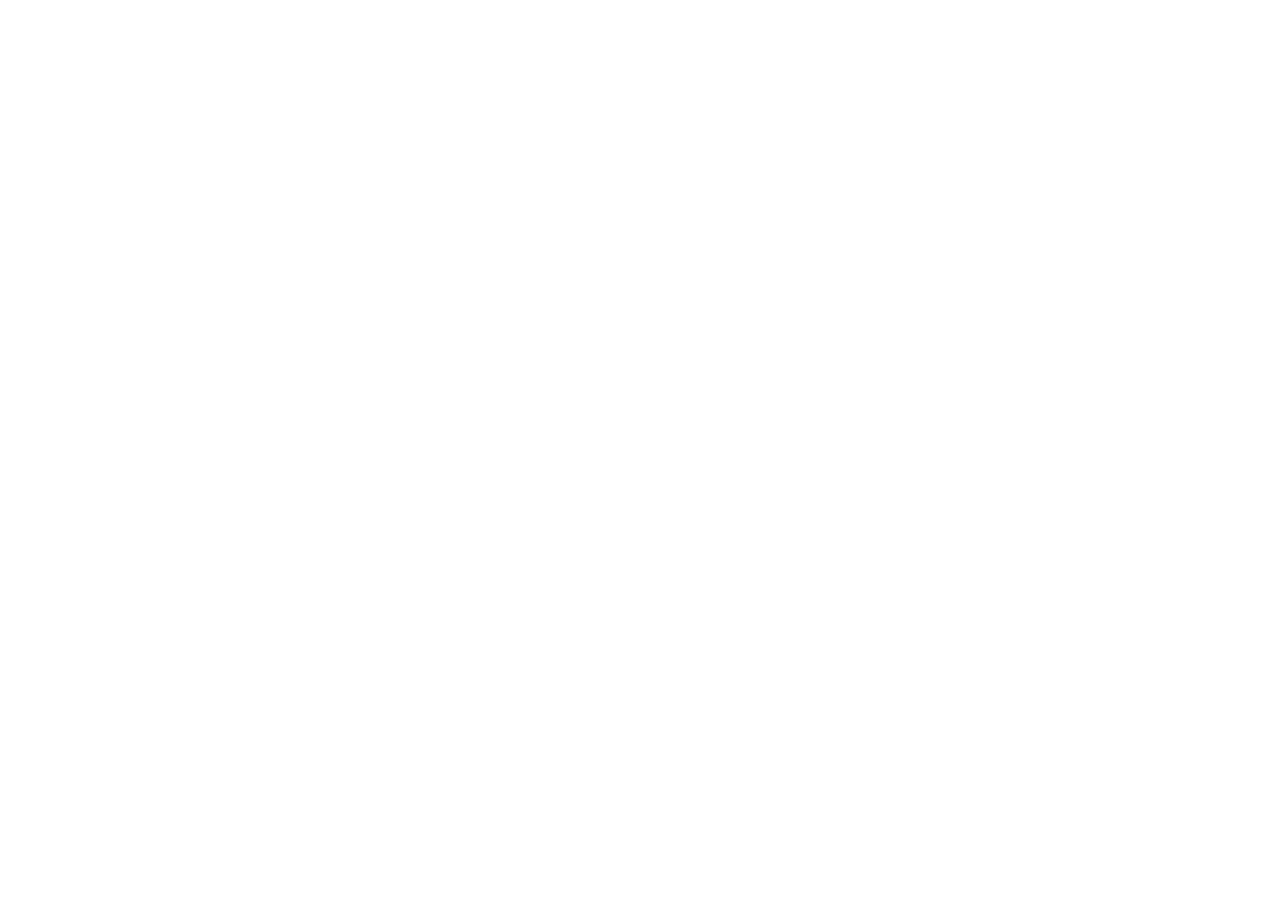
==== 03-lection1/01-button/index.html @ 752b7b1a "Added task Кнопка" ====
<!DOCTYPE html>
<!-- Страница с кнопкой -->
<html lang="ru">
    <head>
        <link rel="stylesheet" href="../../assets/css/main.css">
        <link rel="stylesheet" href="./button.css">
    </head>
    <body>

    </body>
</html>
---- assets/css/main.css ----
@import '../fonts/fonts.css';
@import '../../node_modules/normalize.css/normalize.css';
@import '../../components/content/content.css';
@import '../../components/footer/footer.css';
@import '../../components/header/header.css';
@import '../../components/page/page.css';

:root {
  --white: #ffffff;
  --black: #212429;
  --pink: #f784ad;
  --purple: #7048e8;
  --blue: #374fc7;
  --red: #f03d3e;
  --grey-1: #f8f9fa;
  --grey-2: #dde2e5;
  --grey-3: #acb5bd;
  --grey-4: #495057;
  --bgmain: #f9fafc;

  --error: var(--red);
  --success: var(--blue);

  --primary: var(--blue);
  --secondary: var(--purple);
}

* {
  font-family: 'Inter', sans-serif;
}
---- 03-lection1/01-button/button.css ----
/* Стилизация кнопки */
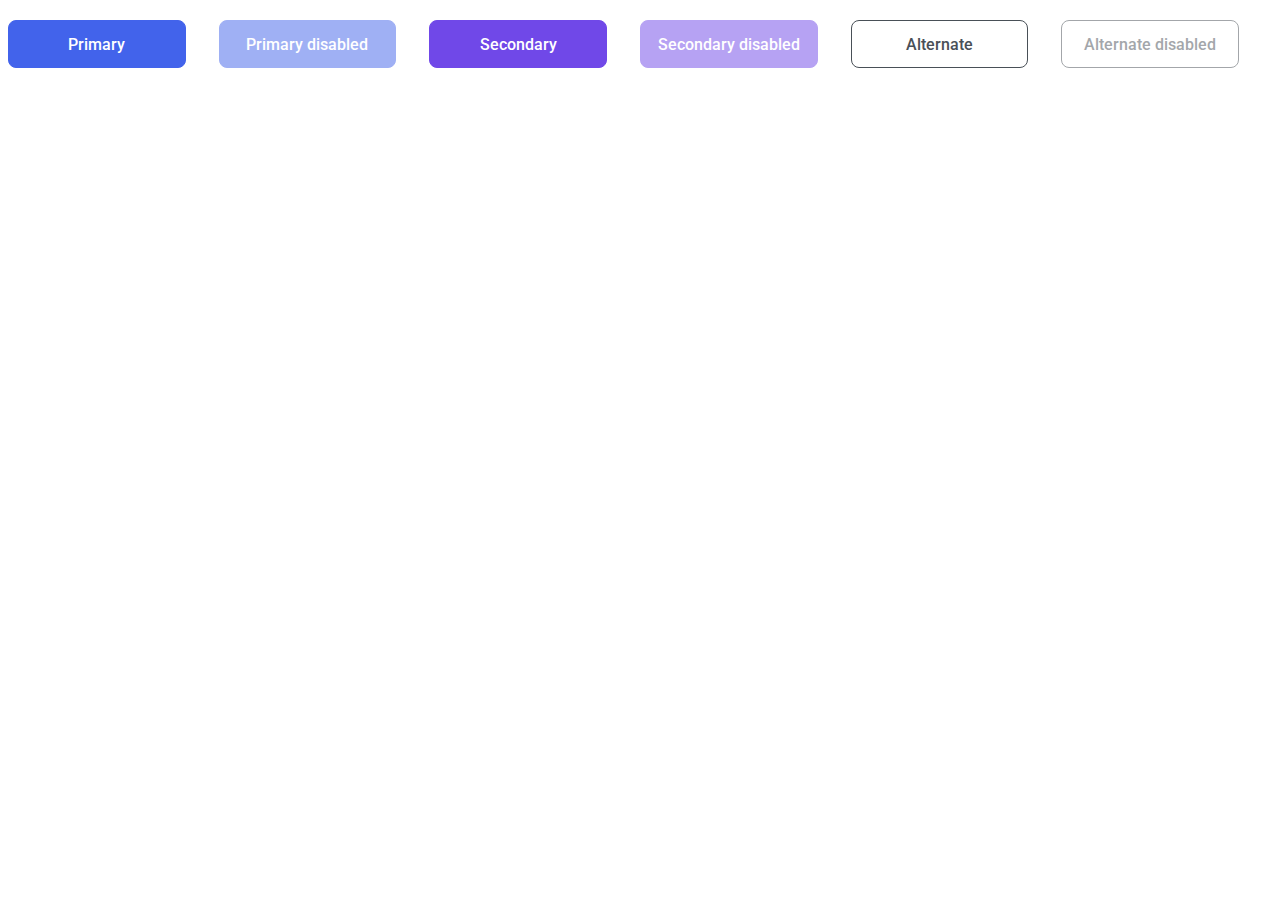
==== commit 732d2552: "lecture first: create buttons" ====
--- a/03-lection1/01-button/index.html
+++ b/03-lection1/01-button/index.html
@@ -1,11 +1,28 @@
 <!DOCTYPE html>
 <!-- Страница с кнопкой -->
 <html lang="ru">
-    <head>
-        <link rel="stylesheet" href="../../assets/css/main.css">
-        <link rel="stylesheet" href="./button.css">
-    </head>
-    <body>
-
-    </body>
+  <head>
+    <link rel="stylesheet" href="../../assets/css/main.css" />
+    <link rel="stylesheet" href="./button.css" />
+  </head>
+  <body>
+    <div buttons class="buttons">
+      <button class="buttons__btn buttons__primary">Primary</button>
+      <button class="buttons__btn buttons__primary buttons__primary_disabled">
+        Primary disabled
+      </button>
+      <button class="buttons__btn buttons__secondary">Secondary</button>
+      <button
+        class="buttons__btn buttons__secondary buttons__secondary_disabled"
+      >
+        Secondary disabled
+      </button>
+      <button class="buttons__btn buttons__alternate">Alternate</button>
+      <button
+        class="buttons__btn buttons__alternate buttons__alternate_disabled"
+      >
+        Alternate disabled
+      </button>
+    </div>
+  </body>
 </html>
--- a/03-lection1/01-button/button.css
+++ b/03-lection1/01-button/button.css
@@ -1 +1,83 @@
 /* Стилизация кнопки */
+.buttons {
+  margin-top: 20px;
+  margin-bottom: 20px;
+  display: flex;
+  justify-content: center;
+}
+.buttons__btn {
+  display: flex;
+  align-items: center;
+  justify-content: center;
+  width: 189px;
+  height: 48px;
+  border-radius: 8px;
+  padding: 15px 0px 14px 0px;
+  margin-right: 33px;
+  font-family: 'Roboto', sans-serif;
+  font-style: normal;
+  font-weight: 500;
+  font-size: 16px;
+  line-height: 19px;
+}
+.buttons__primary {
+  background: #4263eb;
+  color: #ffffff;
+  border: 1px solid #4263eb;
+  transition: background-color 1s;
+}
+.buttons__primary:hover,
+.buttons__primary:active,
+.buttons__primary:focus {
+  background: #2342c0;
+  border: 1px solid #2342c0;
+  cursor: pointer;
+}
+.buttons__primary_disabled {
+  opacity: 0.5;
+}
+.buttons__primary_disabled:hover {
+  background: #4263eb;
+  border: 1px solid #4263eb;
+  cursor: not-allowed;
+}
+.buttons__secondary {
+  background: #7048e8;
+  color: #ffffff;
+  border: 1px solid #7048e8;
+  transition: background-color 1s;
+}
+.buttons__secondary:hover,
+.buttons__secondary:active,
+.buttons__secondary:focus {
+  background: #5028c6;
+  border: 1px solid #5028c6;
+  cursor: pointer;
+}
+.buttons__secondary_disabled {
+  opacity: 0.5;
+}
+.buttons__secondary_disabled:hover {
+  background: #7048e8;
+  border: 1px solid #7048e8;
+  cursor: not-allowed;
+}
+.buttons__alternate {
+  background: #ffffff;
+  color: #495057;
+  border: 1px solid #495057;
+  transition: background-color 1s;
+}
+.buttons__alternate:hover,
+.buttons__alternate:active,
+.buttons__alternate:focus {
+  border: 1px solid #212429;
+  cursor: pointer;
+}
+.buttons__alternate_disabled {
+  opacity: 0.5;
+}
+.buttons__alternate_disabled:hover {
+  border: 1px solid #495057;
+  cursor: not-allowed;
+}
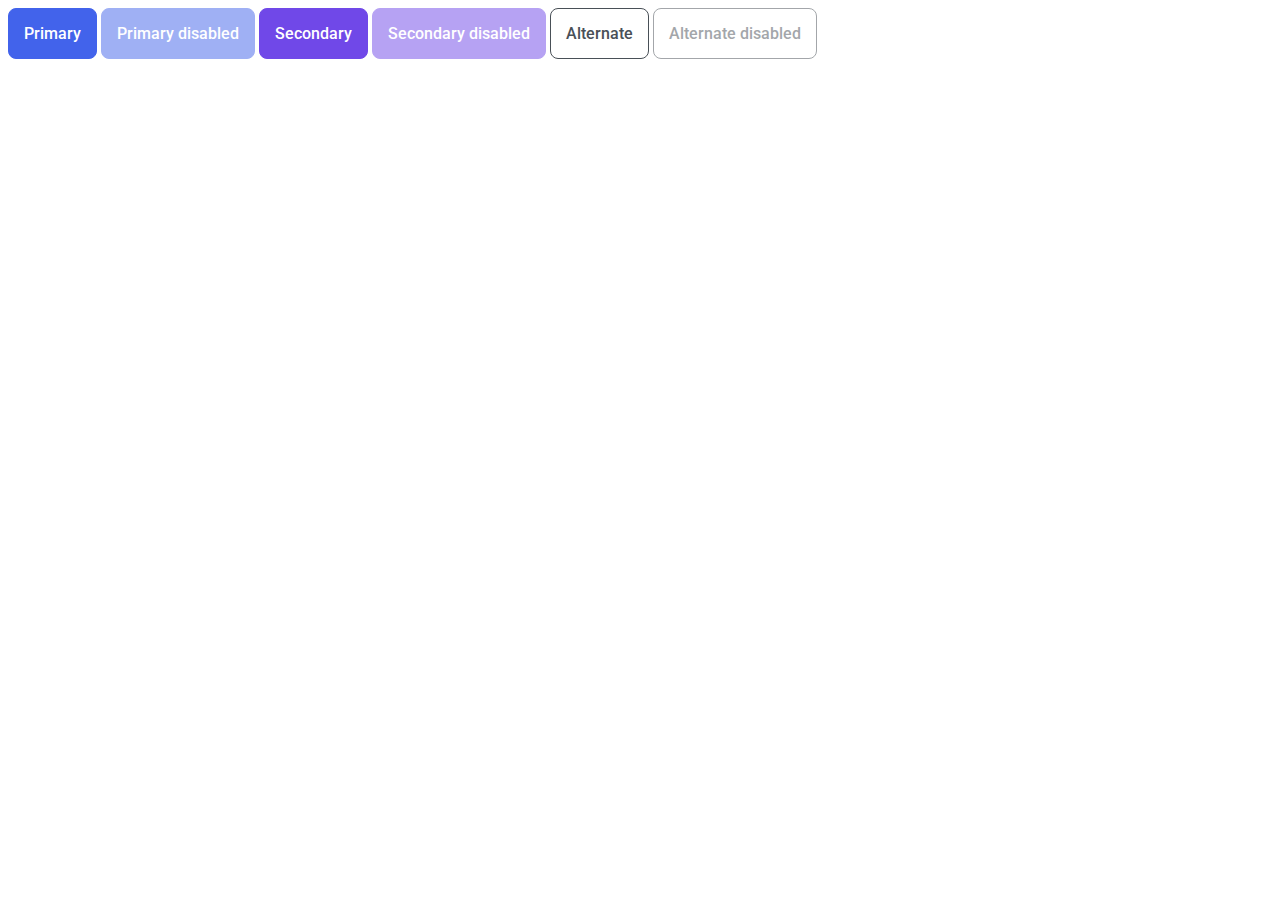
==== commit cc4844b8: "Внесены изменения." ====
--- a/03-lection1/01-button/index.html
+++ b/03-lection1/01-button/index.html
@@ -6,23 +6,11 @@
     <link rel="stylesheet" href="./button.css" />
   </head>
   <body>
-    <div buttons class="buttons">
-      <button class="buttons__btn buttons__primary">Primary</button>
-      <button class="buttons__btn buttons__primary buttons__primary_disabled">
-        Primary disabled
-      </button>
-      <button class="buttons__btn buttons__secondary">Secondary</button>
-      <button
-        class="buttons__btn buttons__secondary buttons__secondary_disabled"
-      >
-        Secondary disabled
-      </button>
-      <button class="buttons__btn buttons__alternate">Alternate</button>
-      <button
-        class="buttons__btn buttons__alternate buttons__alternate_disabled"
-      >
-        Alternate disabled
-      </button>
-    </div>
+    <button class="button button_primary">Primary</button>
+    <button disabled class="button button_primary">Primary disabled</button>
+    <button class="button button_secondary">Secondary</button>
+    <button disabled class="button button_secondary">Secondary disabled</button>
+    <button class="button button_alternate">Alternate</button>
+    <button disabled class="button button_alternate">Alternate disabled</button>
   </body>
 </html>
--- a/assets/css/main.css
+++ b/assets/css/main.css
@@ -1,22 +1,20 @@
 @import '../fonts/fonts.css';
 @import '../../node_modules/normalize.css/normalize.css';
-@import '../../components/content/content.css';
-@import '../../components/footer/footer.css';
-@import '../../components/header/header.css';
-@import '../../components/page/page.css';
 
 :root {
   --white: #ffffff;
   --black: #212429;
   --pink: #f784ad;
   --purple: #7048e8;
+  --purple-2: #5028c6;
   --blue: #374fc7;
+  --blue-2: #4263eb;
+  --blue-3: #2342c0;
   --red: #f03d3e;
   --grey-1: #f8f9fa;
   --grey-2: #dde2e5;
   --grey-3: #acb5bd;
   --grey-4: #495057;
-  --bgmain: #f9fafc;
 
   --error: var(--red);
   --success: var(--blue);
@@ -26,5 +24,5 @@
 }
 
 * {
-  font-family: 'Inter', sans-serif;
+  font-family: 'Roboto', sans-serif;
 }
--- a/03-lection1/01-button/button.css
+++ b/03-lection1/01-button/button.css
@@ -1,83 +1,48 @@
 /* Стилизация кнопки */
-.buttons {
-  margin-top: 20px;
-  margin-bottom: 20px;
-  display: flex;
-  justify-content: center;
-}
-.buttons__btn {
-  display: flex;
-  align-items: center;
-  justify-content: center;
-  width: 189px;
-  height: 48px;
+.button {
+  padding: 15px;
   border-radius: 8px;
-  padding: 15px 0px 14px 0px;
-  margin-right: 33px;
   font-family: 'Roboto', sans-serif;
-  font-style: normal;
   font-weight: 500;
   font-size: 16px;
   line-height: 19px;
 }
-.buttons__primary {
-  background: #4263eb;
-  color: #ffffff;
-  border: 1px solid #4263eb;
-  transition: background-color 1s;
+.button_primary {
+  background: var(--blue-2);
+  color: var(--white);
+  border: 1px solid var(--blue-2);
 }
-.buttons__primary:hover,
-.buttons__primary:active,
-.buttons__primary:focus {
-  background: #2342c0;
-  border: 1px solid #2342c0;
+.button_primary:hover,
+.button_primary:active,
+.button_primary:focus {
+  background: var(--blue-3);
+  border: 1px solid var(--blue-3);
   cursor: pointer;
 }
-.buttons__primary_disabled {
-  opacity: 0.5;
+.button_secondary {
+  background: var(--purple);
+  color: var(--white);
+  border: 1px solid var(--purple);
 }
-.buttons__primary_disabled:hover {
-  background: #4263eb;
-  border: 1px solid #4263eb;
-  cursor: not-allowed;
-}
-.buttons__secondary {
-  background: #7048e8;
-  color: #ffffff;
-  border: 1px solid #7048e8;
-  transition: background-color 1s;
-}
-.buttons__secondary:hover,
-.buttons__secondary:active,
-.buttons__secondary:focus {
-  background: #5028c6;
-  border: 1px solid #5028c6;
+.button_secondary:hover,
+.button_secondary:active,
+.button_secondary:focus {
+  background: var(--purple-2);
+  border: 1px solid var(--purple-2);
   cursor: pointer;
 }
-.buttons__secondary_disabled {
-  opacity: 0.5;
+.button_alternate {
+  background: var(--white);
+  color: var(--grey-4);
+  border: 1px solid var(--grey-4);
 }
-.buttons__secondary_disabled:hover {
-  background: #7048e8;
-  border: 1px solid #7048e8;
-  cursor: not-allowed;
-}
-.buttons__alternate {
-  background: #ffffff;
-  color: #495057;
-  border: 1px solid #495057;
-  transition: background-color 1s;
-}
-.buttons__alternate:hover,
-.buttons__alternate:active,
-.buttons__alternate:focus {
-  border: 1px solid #212429;
+.button_alternate:hover,
+.button_alternate:active,
+.button_alternate:focus {
+  border: 1px solid var(--black);
   cursor: pointer;
 }
-.buttons__alternate_disabled {
+.button:disabled {
   opacity: 0.5;
+  pointer-events: none;
 }
-.buttons__alternate_disabled:hover {
-  border: 1px solid #495057;
-  cursor: not-allowed;
-}
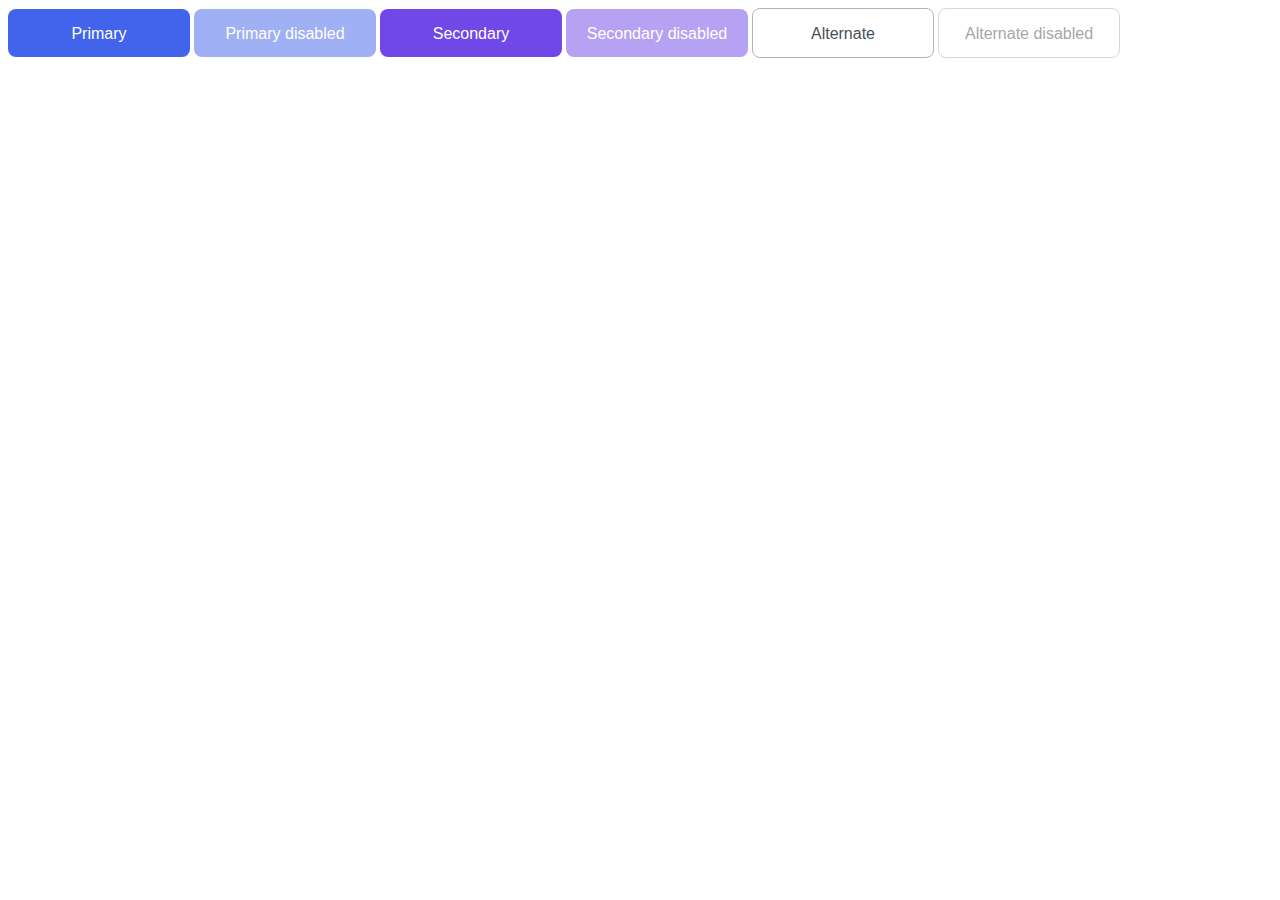
==== commit 32531e87: "Added teacher solution for task: Кнопка" ====
--- a/03-lection1/01-button/index.html
+++ b/03-lection1/01-button/index.html
@@ -1,16 +1,28 @@
 <!DOCTYPE html>
 <!-- Страница с кнопкой -->
 <html lang="ru">
-  <head>
-    <link rel="stylesheet" href="../../assets/css/main.css" />
-    <link rel="stylesheet" href="./button.css" />
-  </head>
-  <body>
-    <button class="button button_primary">Primary</button>
-    <button disabled class="button button_primary">Primary disabled</button>
-    <button class="button button_secondary">Secondary</button>
-    <button disabled class="button button_secondary">Secondary disabled</button>
-    <button class="button button_alternate">Alternate</button>
-    <button disabled class="button button_alternate">Alternate disabled</button>
-  </body>
+    <head>
+        <link rel="stylesheet" href="../../assets/css/main.css">
+        <link rel="stylesheet" href="./button.css">
+    </head>
+    <body>
+        <button class="button button_primary">
+            Primary
+        </button>
+        <button class="button button_primary" disabled>
+            Primary disabled
+        </button>
+        <button class="button button_secondary">
+            Secondary
+        </button>
+        <button class="button button_secondary" disabled>
+            Secondary disabled
+        </button>
+        <button class="button button_alternate">
+            Alternate
+        </button>
+        <button class="button button_alternate" disabled>
+            Alternate disabled
+        </button>
+    </body>
 </html>
--- a/assets/css/main.css
+++ b/assets/css/main.css
@@ -6,10 +6,7 @@
   --black: #212429;
   --pink: #f784ad;
   --purple: #7048e8;
-  --purple-2: #5028c6;
   --blue: #374fc7;
-  --blue-2: #4263eb;
-  --blue-3: #2342c0;
   --red: #f03d3e;
   --grey-1: #f8f9fa;
   --grey-2: #dde2e5;
@@ -22,7 +19,3 @@
   --primary: var(--blue);
   --secondary: var(--purple);
 }
-
-* {
-  font-family: 'Roboto', sans-serif;
-}
--- a/03-lection1/01-button/button.css
+++ b/03-lection1/01-button/button.css
@@ -1,48 +1,68 @@
 /* Стилизация кнопки */
+
 .button {
-  padding: 15px;
-  border-radius: 8px;
-  font-family: 'Roboto', sans-serif;
-  font-weight: 500;
-  font-size: 16px;
-  line-height: 19px;
+    border: none;
+    outline: none;
+
+    display: inline-block;
+    border-radius: 8px;
+    padding: 15px 20px 14px;
+    text-align: center;
+    font-size: 16px;
+    line-height: 19px;
+    font-weight: 500;
+    cursor: pointer;
+    min-width: 182px;
 }
+
+.button:disabled {
+    opacity: 0.5;
+    cursor: default;
+}
+
+/* Primary */
+
 .button_primary {
-  background: var(--blue-2);
-  color: var(--white);
-  border: 1px solid var(--blue-2);
+    background: #4263EB;
+    color: #FFFFFF;
+
+    transition: opacity 200ms ease-in-out, background 200ms ease-in-out;
 }
-.button_primary:hover,
-.button_primary:active,
-.button_primary:focus {
-  background: var(--blue-3);
-  border: 1px solid var(--blue-3);
-  cursor: pointer;
+
+.button_primary:hover {
+    background: #2342C0;
 }
+
+/* Возвращаем цвет на такой же, какой был у primary */
+.button_primary:hover:disabled {
+    background: #4263EB;
+}
+
+/* Secondary */
+
 .button_secondary {
-  background: var(--purple);
-  color: var(--white);
-  border: 1px solid var(--purple);
+    background: #7048E8;
+    color: #FFFFFF;
+
+    transition: opacity 200ms ease-in-out, background 200ms ease-in-out;
 }
-.button_secondary:hover,
-.button_secondary:active,
-.button_secondary:focus {
-  background: var(--purple-2);
-  border: 1px solid var(--purple-2);
-  cursor: pointer;
+
+/* Альтернатива возвращению цвета */
+.button_secondary:hover:not(:disabled) {
+    background: #5028C6;
 }
+
+/* Alternate */
+
 .button_alternate {
-  background: var(--white);
-  color: var(--grey-4);
-  border: 1px solid var(--grey-4);
+    border: 1px solid #ACB5BD;
+    background: transparent;
+    color: #495057;
+
+    transition: border-color 0.2s ease-in-out;
 }
-.button_alternate:hover,
-.button_alternate:active,
-.button_alternate:focus {
-  border: 1px solid var(--black);
-  cursor: pointer;
+
+/* Альтернатива возвращению цвета */
+.button_alternate:hover:not(:disabled) {
+    border-color: #212429;
 }
-.button:disabled {
-  opacity: 0.5;
-  pointer-events: none;
-}
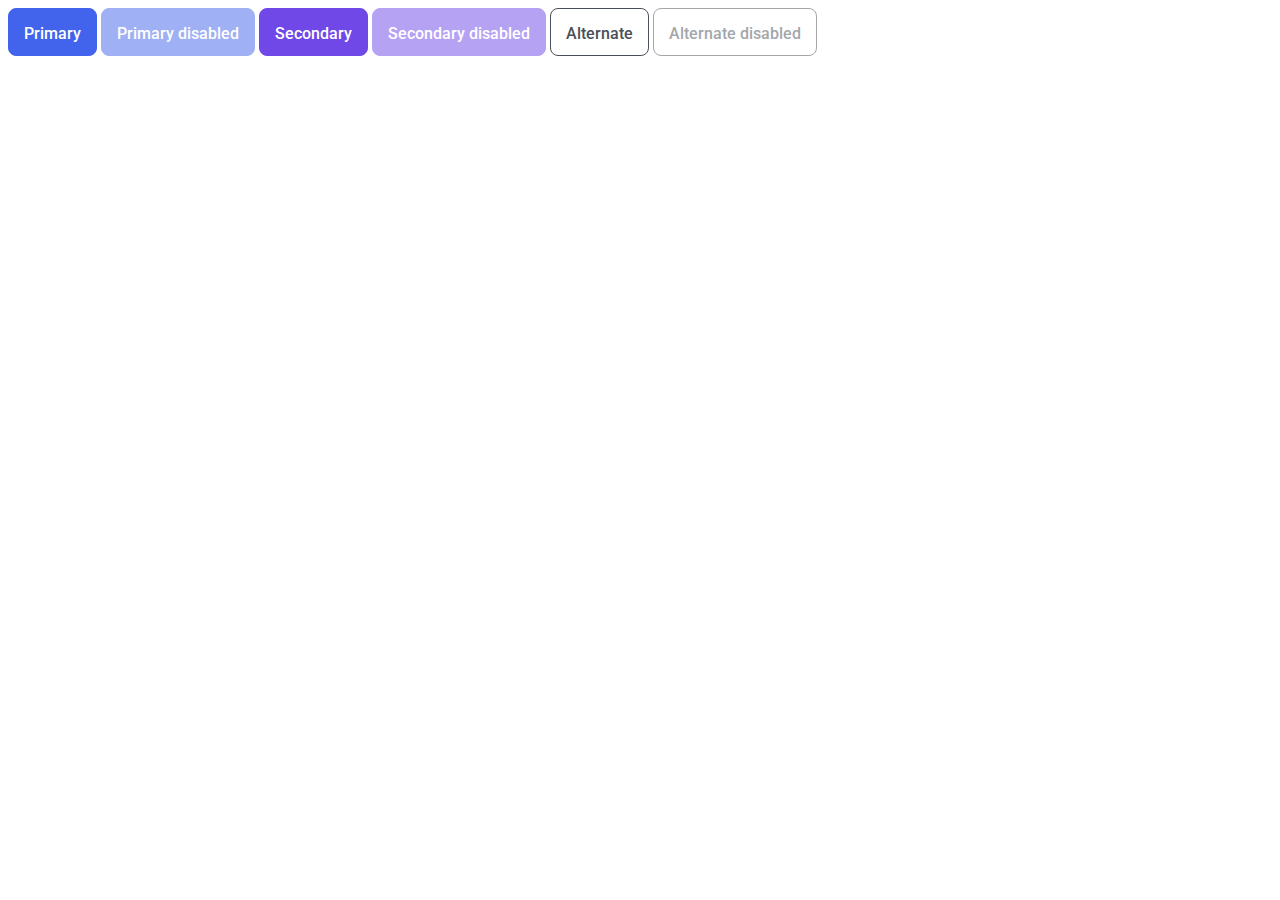
==== commit 19913279: "Merge pull request #7 from avksntv/button" ====
--- a/03-lection1/01-button/index.html
+++ b/03-lection1/01-button/index.html
@@ -1,28 +1,16 @@
 <!DOCTYPE html>
 <!-- Страница с кнопкой -->
 <html lang="ru">
-    <head>
-        <link rel="stylesheet" href="../../assets/css/main.css">
-        <link rel="stylesheet" href="./button.css">
-    </head>
-    <body>
-        <button class="button button_primary">
-            Primary
-        </button>
-        <button class="button button_primary" disabled>
-            Primary disabled
-        </button>
-        <button class="button button_secondary">
-            Secondary
-        </button>
-        <button class="button button_secondary" disabled>
-            Secondary disabled
-        </button>
-        <button class="button button_alternate">
-            Alternate
-        </button>
-        <button class="button button_alternate" disabled>
-            Alternate disabled
-        </button>
-    </body>
+  <head>
+    <link rel="stylesheet" href="../../assets/css/main.css" />
+    <link rel="stylesheet" href="./button.css" />
+  </head>
+  <body>
+    <button class="button button_primary">Primary</button>
+    <button disabled class="button button_primary">Primary disabled</button>
+    <button class="button button_secondary">Secondary</button>
+    <button disabled class="button button_secondary">Secondary disabled</button>
+    <button class="button button_alternate">Alternate</button>
+    <button disabled class="button button_alternate">Alternate disabled</button>
+  </body>
 </html>
--- a/assets/css/main.css
+++ b/assets/css/main.css
@@ -1,17 +1,25 @@
 @import '../fonts/fonts.css';
 @import '../../node_modules/normalize.css/normalize.css';
+@import '../../components/content/content.css';
+@import '../../components/footer/footer.css';
+@import '../../components/header/header.css';
+@import '../../components/page/page.css';
 
 :root {
   --white: #ffffff;
   --black: #212429;
   --pink: #f784ad;
   --purple: #7048e8;
+  --purple-2: #5028c6;
   --blue: #374fc7;
+  --blue-2: #4263eb;
+  --blue-3: #2342c0;
   --red: #f03d3e;
   --grey-1: #f8f9fa;
   --grey-2: #dde2e5;
   --grey-3: #acb5bd;
   --grey-4: #495057;
+  --bgmain: #f9fafc;
 
   --error: var(--red);
   --success: var(--blue);
@@ -19,3 +27,7 @@
   --primary: var(--blue);
   --secondary: var(--purple);
 }
+
+* {
+  font-family: 'Inter', sans-serif;
+}
--- a/03-lection1/01-button/button.css
+++ b/03-lection1/01-button/button.css
@@ -1,68 +1,49 @@
 /* Стилизация кнопки */
-
 .button {
-    border: none;
-    outline: none;
-
-    display: inline-block;
-    border-radius: 8px;
-    padding: 15px 20px 14px;
-    text-align: center;
-    font-size: 16px;
-    line-height: 19px;
-    font-weight: 500;
-    cursor: pointer;
-    min-width: 182px;
+  height: 48px;
+  padding: 15px;
+  border-radius: 8px;
+  font-family: 'Roboto', sans-serif;
+  font-weight: 500;
+  font-size: 16px;
+  line-height: 19px;
 }
-
+.button_primary {
+  background: var(--blue-2);
+  color: var(--white);
+  border: 1px solid var(--blue-2);
+}
+.button_primary:hover,
+.button_primary:active,
+.button_primary:focus {
+  background: var(--blue-3);
+  border: 1px solid var(--blue-3);
+  cursor: pointer;
+}
+.button_secondary {
+  background: var(--purple);
+  color: var(--white);
+  border: 1px solid var(--purple);
+}
+.button_secondary:hover,
+.button_secondary:active,
+.button_secondary:focus {
+  background: var(--purple-2);
+  border: 1px solid var(--purple-2);
+  cursor: pointer;
+}
+.button_alternate {
+  background: var(--white);
+  color: var(--grey-4);
+  border: 1px solid var(--grey-4);
+}
+.button_alternate:hover,
+.button_alternate:active,
+.button_alternate:focus {
+  border: 1px solid var(--black);
+  cursor: pointer;
+}
 .button:disabled {
-    opacity: 0.5;
-    cursor: default;
+  opacity: 0.5;
+  pointer-events: none;
 }
-
-/* Primary */
-
-.button_primary {
-    background: #4263EB;
-    color: #FFFFFF;
-
-    transition: opacity 200ms ease-in-out, background 200ms ease-in-out;
-}
-
-.button_primary:hover {
-    background: #2342C0;
-}
-
-/* Возвращаем цвет на такой же, какой был у primary */
-.button_primary:hover:disabled {
-    background: #4263EB;
-}
-
-/* Secondary */
-
-.button_secondary {
-    background: #7048E8;
-    color: #FFFFFF;
-
-    transition: opacity 200ms ease-in-out, background 200ms ease-in-out;
-}
-
-/* Альтернатива возвращению цвета */
-.button_secondary:hover:not(:disabled) {
-    background: #5028C6;
-}
-
-/* Alternate */
-
-.button_alternate {
-    border: 1px solid #ACB5BD;
-    background: transparent;
-    color: #495057;
-
-    transition: border-color 0.2s ease-in-out;
-}
-
-/* Альтернатива возвращению цвета */
-.button_alternate:hover:not(:disabled) {
-    border-color: #212429;
-}
